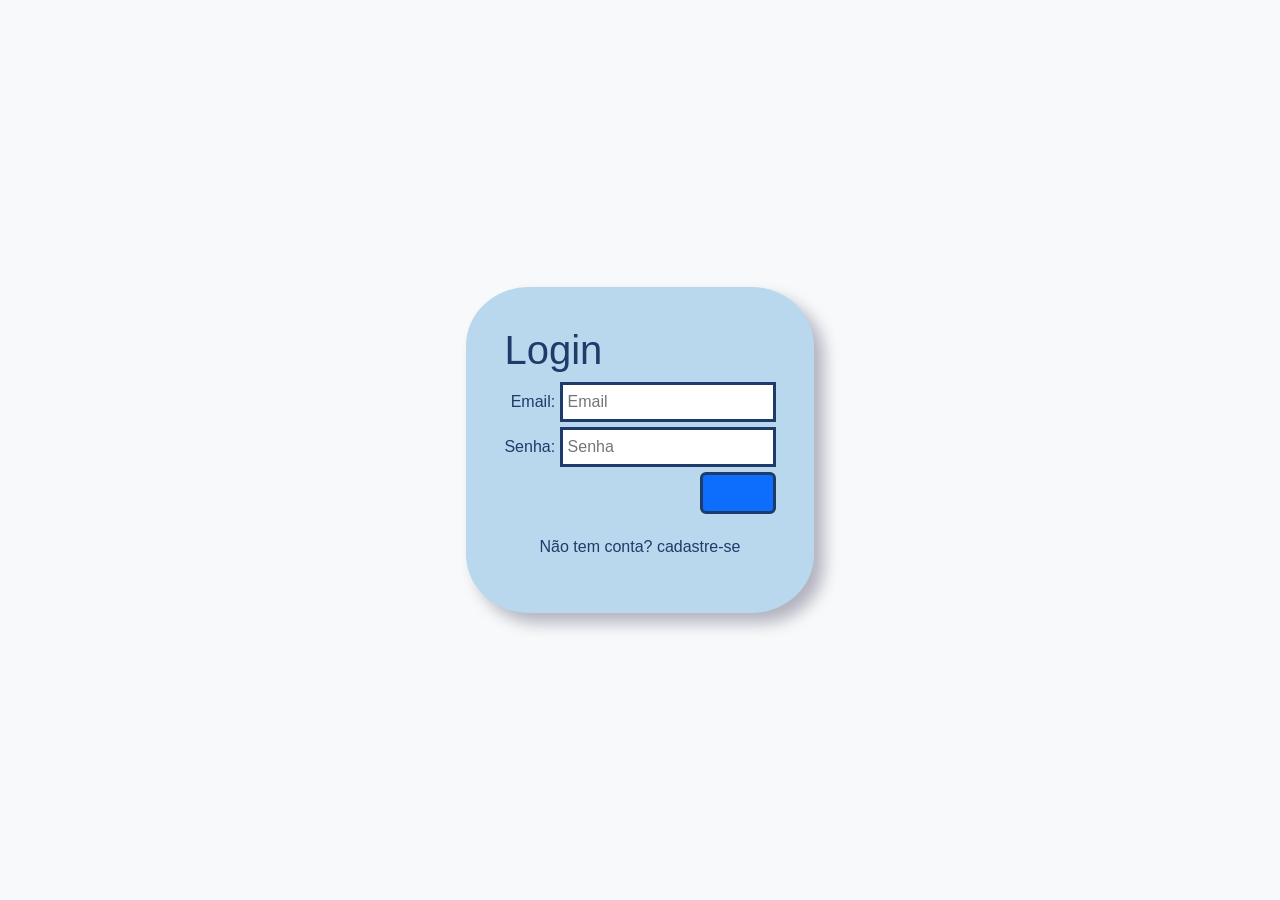
==== index.html @ fef79497 "add - style arrumado" ====
<html lang="en">

<head>
    <meta charset="UTF-8">
    <meta name="viewport" content="width=device-width, initial-scale=1.0">
    <link href="https://cdn.jsdelivr.net/npm/bootstrap@5.3.8/dist/css/bootstrap.min.css" rel="stylesheet"
        integrity="sha384-sRIl4kxILFvY47J16cr9ZwB07vP4J8+LH7qKQnuqkuIAvNWLzeN8tE5YBujZqJLB" crossorigin="anonymous">
        <link rel="stylesheet" href="assets/styles/style.css">
    <title>Login</title>

</head>


<body class="bg-light" id="bodyLogin">

    <header>
    </header>


    
    <main id="mainLogin">
        <div class="col">
            <div class="formLogin">
                <h1 id="titulo">Login</h1>
                <form id="formLogin">
                    <div class="C-email">
                        <label class="email" for="email">Email: </label>
                        <input type="email" id="email" placeholder="Email" required>
                    </div>
                    <div class="C-senha">
                        <label class="senha" for="senha">Senha: </label>
                        <input type="password" id="senha" placeholder="Senha" required>
                    </div>
                    <div class="d-botao">
                        <button class="btn btn-primary" class="botao" type="submit"><a href="Forum.html" class="submit">Enviar</a></button>
                    </div>
                    <div id="resultado"></div>
                </form>
                <div>
                    <h2 id="mensagem"></h2>
                    <div class="toggle" id="toggle">
                        <p>Não tem conta? cadastre-se</p>
                    </div>
                </div>
            </div>
        </div>
        

    </main>
    


    <footer>
    </footer>



    <script src="scripts/script.js"></script>
</body>


</html>
---- assets/styles/style.css ----
:root {
  --cor-fundo: #e2e5e9;
  --cor-fundo-2: #b9d8ee;
  --cor-forms: #bbbec3;
  --cor-texto: #1e3b69;
  --cor-erro: #ff0000;
  --cor-sucesso: #00ff4c;
}

* {
  font-family: 'Lucida Sans', 'Lucida Sans Regular', 'Lucida Grande', 'Lucida Sans Unicode', Geneva, Verdana, sans-serif;
}

#bodyLogin {
  display: flex;
  justify-content: center;
  align-items: center;
  gap: 5%;
  color: var(--cor-texto);
  background-color: var(--cor-fundo);
}

#mainLogin {
  padding: 3%;
  gap: 1%;
  border-radius: 18%;
  box-shadow: 10px 10px 15px rgba(19, 20, 55, 0.3);
  background-color: var(--cor-fundo-2);
}

#formLogin {
  display: flex;
  flex-direction: column;
  align-items: flex-end;
  gap: 5px;
}

#formLogin input {
  padding: 5px;
  border: solid var(--cor-texto);
}

#formLogin button {
  border: solid var(--cor-texto);
}

#formLogin button:hover {
  background-color: var(--cor-texto);
}

.toggle {
  text-align: center;
  margin-top: 10px;
  cursor: pointer;
  color: var(--cor-texto);
}

.erro {
  color: var(--cor-erro);
  font-size: 12px;
  text-align: center;
}

.sucesso {
  color: var(--cor-sucesso);
  font-size: 12px;
  text-align: center;
}
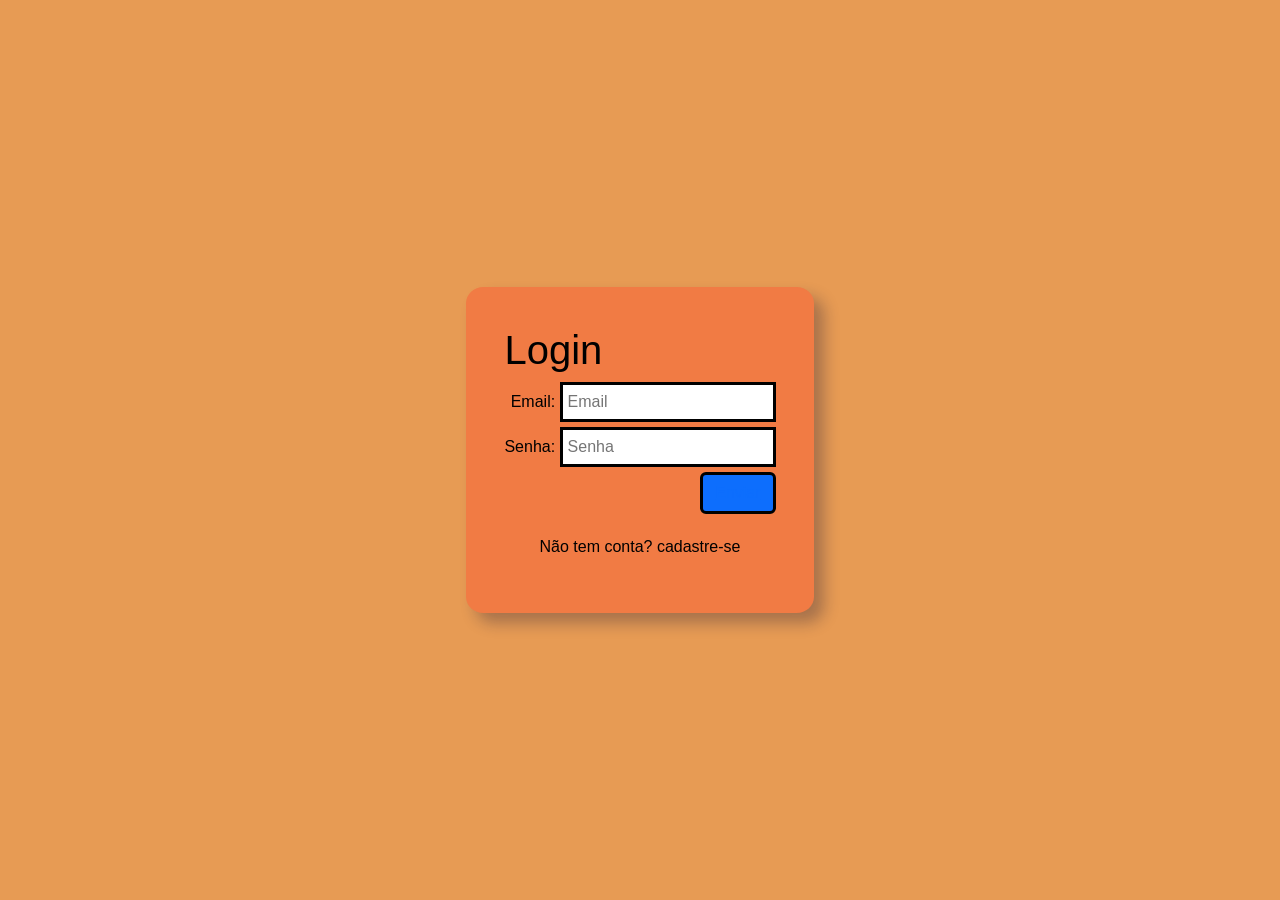
==== commit 55b4f5f5: "add - cores" ====
--- a/index.html
+++ b/index.html
@@ -11,7 +11,7 @@
 </head>
 
 
-<body class="bg-light" id="bodyLogin">
+<body class="" id="bodyLogin">
 
     <header>
     </header>
--- a/assets/styles/style.css
+++ b/assets/styles/style.css
@@ -1,14 +1,18 @@
 :root {
-  --cor-fundo: #e2e5e9;
-  --cor-fundo-2: #b9d8ee;
-  --cor-forms: #bbbec3;
-  --cor-texto: #1e3b69;
+  --cor-fundo: #e79b54;
+  --cor-fundo-2: #f17b44;
+  --cor-forms: #e79b54;
+  --cor-texto: #000000;
   --cor-erro: #ff0000;
   --cor-sucesso: #00ff4c;
 }
 
 * {
   font-family: 'Lucida Sans', 'Lucida Sans Regular', 'Lucida Grande', 'Lucida Sans Unicode', Geneva, Verdana, sans-serif;
+}
+
+#bodyLogin.bg-light{
+    background-color: var(--cor-fundo);
 }
 
 #bodyLogin {
@@ -23,7 +27,7 @@
 #mainLogin {
   padding: 3%;
   gap: 1%;
-  border-radius: 18%;
+  border-radius: 5%;
   box-shadow: 10px 10px 15px rgba(19, 20, 55, 0.3);
   background-color: var(--cor-fundo-2);
 }
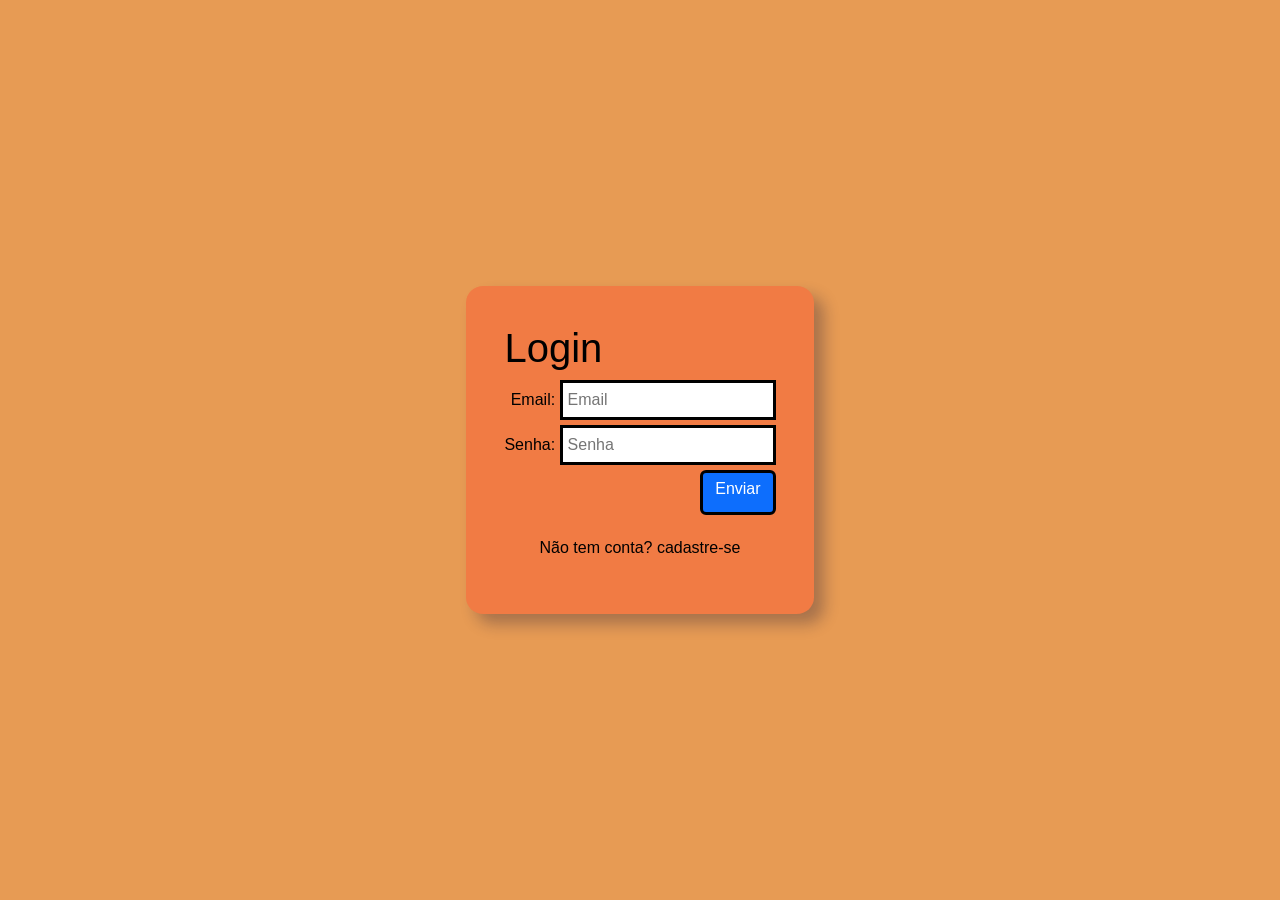
==== commit 57b0e9b7: "add - acho que terminei tela de login" ====
--- a/index.html
+++ b/index.html
@@ -32,7 +32,7 @@
                         <input type="password" id="senha" placeholder="Senha" required>
                     </div>
                     <div class="d-botao">
-                        <button class="btn btn-primary" class="botao" type="submit"><a href="Forum.html" class="submit">Enviar</a></button>
+                        <button class="btn btn-primary" class="botao" type="submit"><h6 class="submit">Enviar</h6></button>
                     </div>
                     <div id="resultado"></div>
                 </form>
--- a/assets/styles/style.css
+++ b/assets/styles/style.css
@@ -69,4 +69,290 @@
   color: var(--cor-sucesso);
   font-size: 12px;
   text-align: center;
-}+}
+
+
+
+
+
+
+
+
+
+
+
+
+
+
+
+
+
+
+
+
+
+
+
+
+
+
+
+
+
+
+
+/*   Arthur    */
+
+.navbar-lateral{
+    height: 100%;
+    width: 40px;
+    position: fixed;
+    top: 0;
+    left: 0;
+    background-color: #f17b44;
+    transition: .2s;
+    overflow: hidden;
+    
+}
+
+.navbar-lateral:hover{
+    height: 100%;
+    width: 350px;
+    position: fixed;
+    top: 0;
+    left: 0;
+    background-color: #f17b44;
+    transition: .2s;
+}
+
+.img-navbar-lateral{
+    width: 310px;
+    justify-content: center;
+    padding-left: 25px;
+
+}
+
+.flex{
+    display: flex;
+}
+
+.botoes-navbar-lateral{
+    padding: 0 40px;
+    width: 10px;
+    
+}
+
+
+
+.botao-navbar-lateral{
+    background-color: #fcc897;
+    border-radius: 4px;
+    border: solid #fcc897;
+    margin: 7px;
+}
+
+
+
+
+
+
+
+
+
+
+
+
+
+
+
+
+
+
+
+
+
+
+
+
+
+
+
+
+
+
+
+
+
+
+
+
+
+
+
+
+
+
+
+
+
+
+
+
+
+
+
+
+
+
+
+
+
+
+
+
+
+
+
+
+
+
+
+
+
+
+
+
+
+
+
+
+
+
+
+
+
+
+
+
+
+
+
+
+
+
+
+
+
+
+
+
+
+
+
+
+
+
+
+
+
+
+
+
+
+
+
+
+
+
+
+
+
+
+
+
+
+
+
+
+
+
+
+
+
+
+
+
+
+
+
+
+
+
+
+
+
+
+
+
+
+
+
+
+
+
+
+
+
+
+
+
+
+
+
+
+
+
+
+
+
+
+
+
+
+
+
+
+
+
+
+
+
+
+
+
+
+
+
+
+
+
+
+
+
+
+
+
+
+
+
+
+
+
+
+
+
+/* IGACIO *\
+
+
+
+
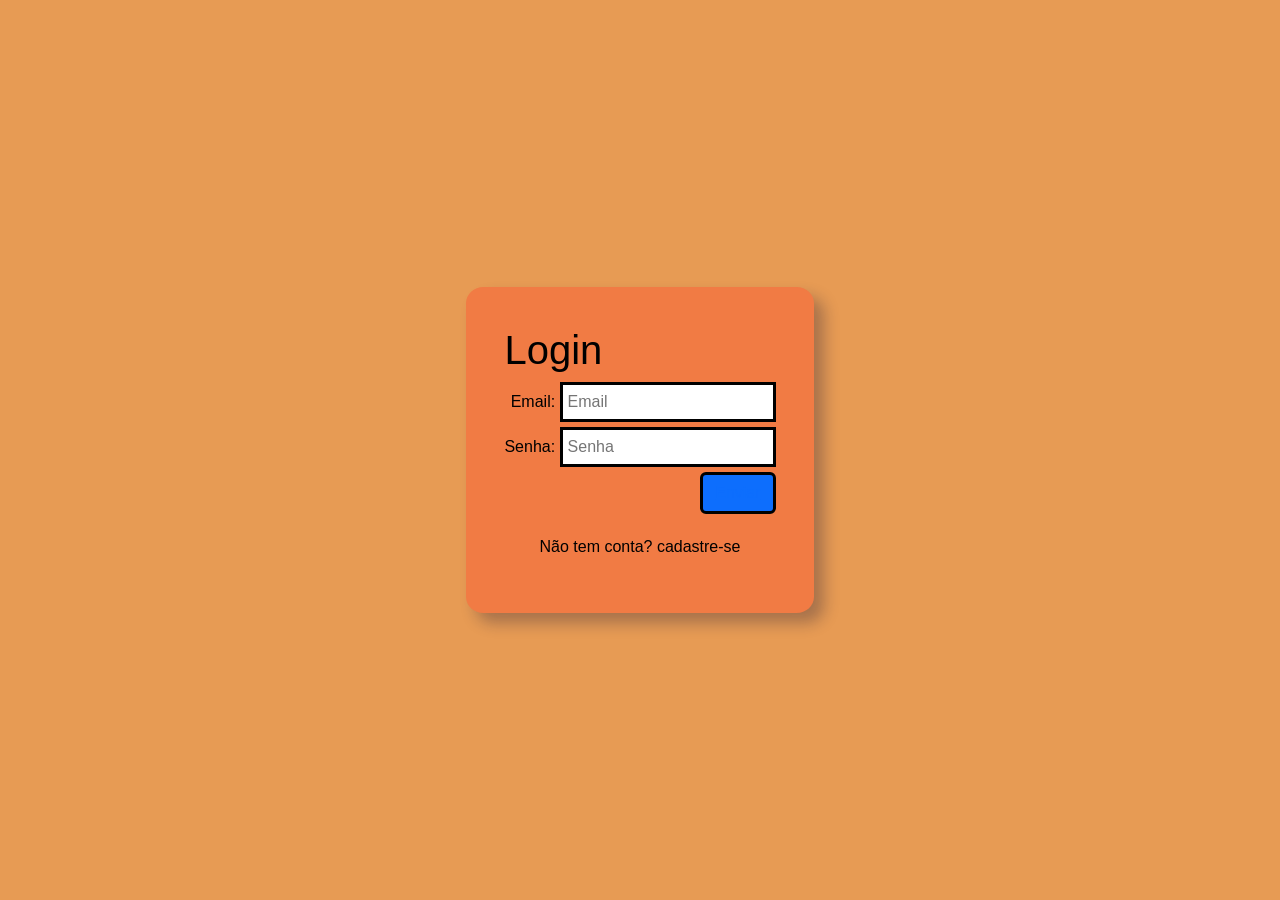
==== commit 2570eaa5: "add - marge tudo" ====
--- a/index.html
+++ b/index.html
@@ -32,7 +32,7 @@
                         <input type="password" id="senha" placeholder="Senha" required>
                     </div>
                     <div class="d-botao">
-                        <button class="btn btn-primary" class="botao" type="submit"><h6 class="submit">Enviar</h6></button>
+                        <button class="btn btn-primary" class="botao" type="submit"><a href="public/home.html" class="submit">Enviar</a></button>
                     </div>
                     <div id="resultado"></div>
                 </form>
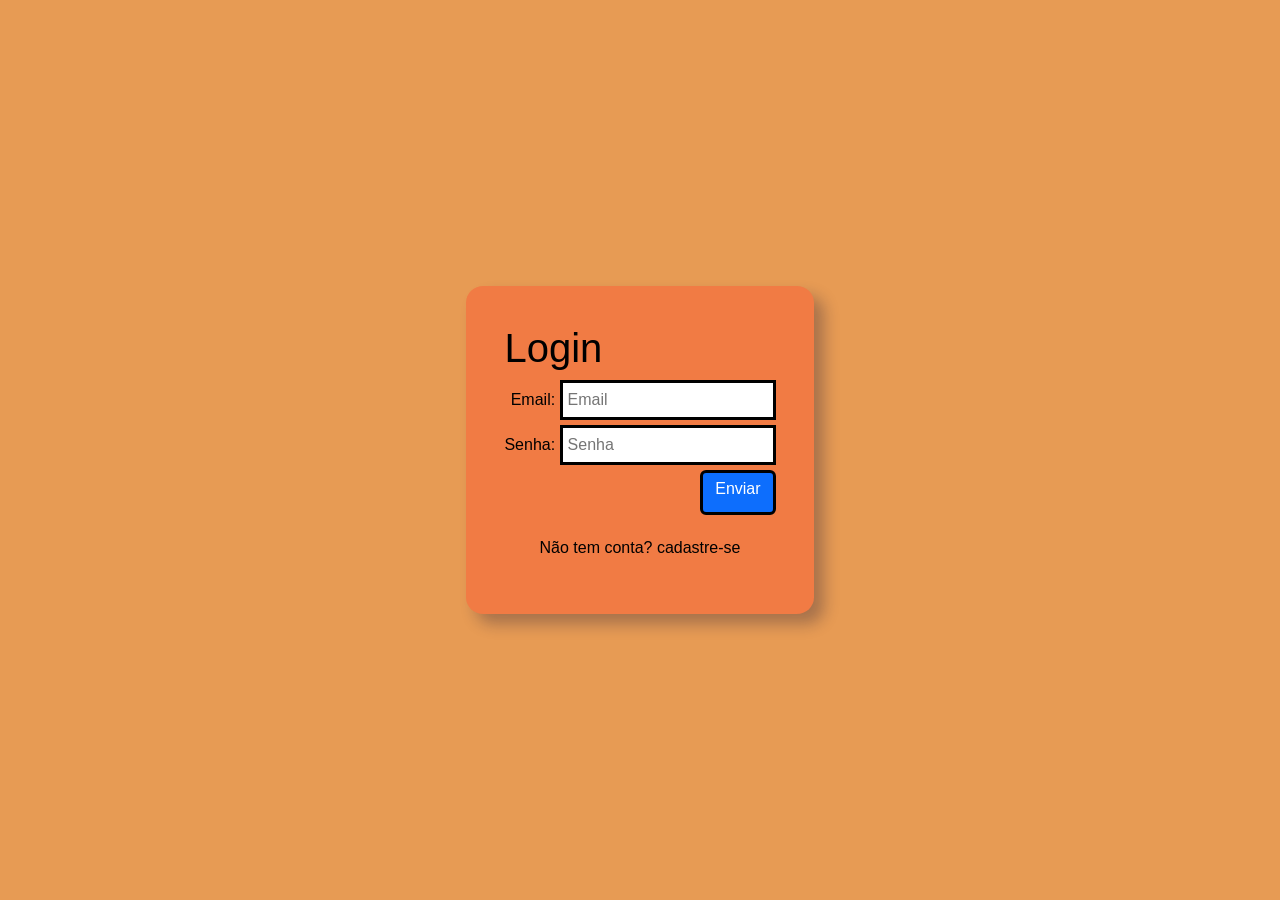
==== commit 0cc797e0: "Merge branch 'main' of https://github.com/danielfalves-angel/SA-SESI" ====
--- a/index.html
+++ b/index.html
@@ -32,7 +32,7 @@
                         <input type="password" id="senha" placeholder="Senha" required>
                     </div>
                     <div class="d-botao">
-                        <button class="btn btn-primary" class="botao" type="submit"><a href="public/home.html" class="submit">Enviar</a></button>
+                        <button class="btn btn-primary" class="botao" type="submit"><h6 class="submit">Enviar</h6></button>
                     </div>
                     <div id="resultado"></div>
                 </form>
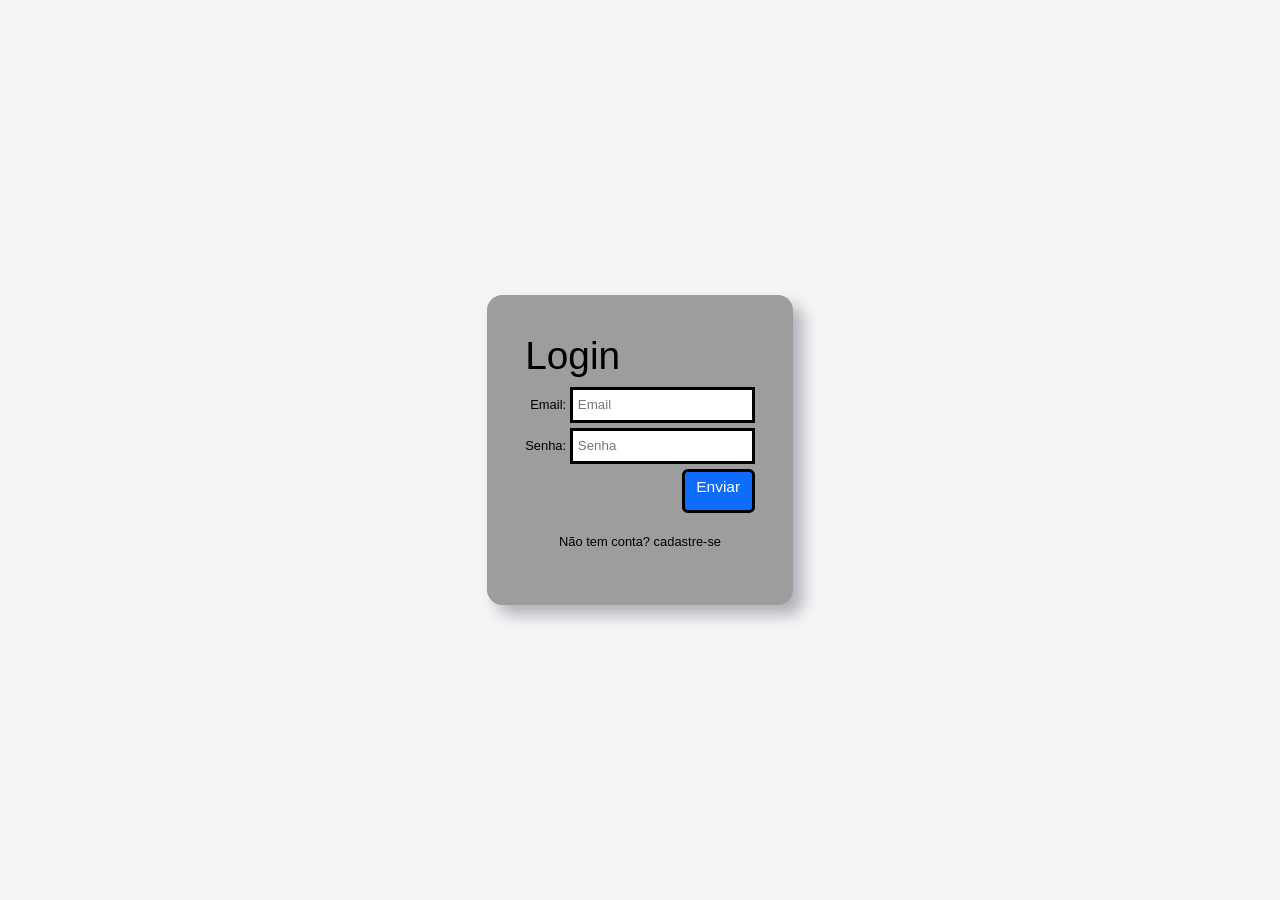
==== commit 590d9019: "add - adicionei a funcionalidade de troca de aba de todos os botões da navbar lateral" ====
--- a/index.html
+++ b/index.html
@@ -55,7 +55,7 @@
 
 
 
-    <script src="scripts/script.js"></script>
+    <script src="scripts/login.js"></script>
 </body>
 
 
--- a/assets/styles/style.css
+++ b/assets/styles/style.css
@@ -1,7 +1,6 @@
 :root {
-  --cor-fundo: #e79b54;
-  --cor-fundo-2: #f17b44;
-  --cor-forms: #e79b54;
+  --cor-fundo: #f5f5f5;
+  --cor-fundo-2: #9D9D9D;
   --cor-texto: #000000;
   --cor-erro: #ff0000;
   --cor-sucesso: #00ff4c;
@@ -9,10 +8,11 @@
 
 * {
   font-family: 'Lucida Sans', 'Lucida Sans Regular', 'Lucida Grande', 'Lucida Sans Unicode', Geneva, Verdana, sans-serif;
-}
-
-#bodyLogin.bg-light{
-    background-color: var(--cor-fundo);
+  font-size: 97%;
+}
+
+#bodyLogin.bg-light {
+  background-color: var(--cor-fundo);
 }
 
 #bodyLogin {
@@ -22,6 +22,27 @@
   gap: 5%;
   color: var(--cor-texto);
   background-color: var(--cor-fundo);
+}
+
+body {
+  background-color: var(--cor-fundo);
+}
+
+.mainm {
+  display: flex;
+  justify-content: center;
+  min-height: 100vh;  
+
+}
+
+.caixa-p {
+  margin-top: 6%;
+  display: flex;
+  width: 30%;
+  height: 100%;
+  padding: 3%;
+  gap: 1%;
+  background-color: var(--cor-fundo-2);
 }
 
 #mainLogin {
@@ -71,6 +92,28 @@
   text-align: center;
 }
 
+#bodySensor {
+   display: flex;
+  justify-content: center; 
+  align-items: center; 
+  min-height: 100vh;  
+
+
+}
+
+.table {
+    width: 400px;
+    border-radius: 10px;
+    overflow: hidden;
+    box-shadow: 5px 5px 10px #888888;
+}
+
+
+
+
+
+
+
 
 
 
@@ -103,256 +146,214 @@
 
 /*   Arthur    */
 
-.navbar-lateral{
-    height: 100%;
-    width: 40px;
-    position: fixed;
-    top: 0;
-    left: 0;
-    background-color: #f17b44;
-    transition: .2s;
-    overflow: hidden;
+.navbar-principal {
+  text-align: center;
+  background-color: rgb(45, 45, 46);
+  width: 100%;
+  height: 8.8%; 
+  position: fixed;
+  top: 0;
+}
+
+.menu-lateral {
+  width: 44px; 
+  height: 100%;
+  background-color: rgb(45, 45, 46);
+  padding: 8px; 
+  box-shadow: 2.4px 0 0 rgb(24, 24, 73); 
+  overflow: hidden;
+  position: fixed;
+  top: 8.8%; 
+  left: 0;
+  transition: .2s;
+  z-index: 10;
+}
+
+.menu-lateral:hover {
+  width: 240px; 
+  transition: .2s;
+  z-index: 10;
+}
+
+.text-icon {
+  align-items: center;
+  color: white;
+  margin: 7.2% 0.8%; 
+  font-size: 200%;
+  display: flex;
+  transition: .2S;
+  cursor: pointer;
+  
+}
+
+.text-icon:hover {
+  margin-left: 1.6%; 
+  margin: 3.2% 0.8%;
+  font-size: 256%; 
+  transition: .2S;
+  cursor: pointer;
+}
+
+.text-icon:active {
+  margin-left: 1.6%; 
+  margin: 3.2% 0.8%; 
+  font-size: 256%; 
+  transition: .2S;
+  cursor: pointer;
+}
+
+.icon {
+  margin-left: -2.4%; 
+  padding-right: 2.4%;
+}
+
+.text {
+  padding: 6.4%; 
+}
+
+.botao {
+  text-decoration: none;
+  background-color: transparent;
+  border: none;
+  display: flex;
+  align-items: center;
+  color: white;
+}
+
+.logo {
+  margin-top: -0.3%;
+  height: 110%; 
+}
+
+.flexbox{
+ 
+  display: flex;
+  justify-content: center; 
+  align-items: center; 
+  min-height: 100vh;  
+}
+
+.caixa{
+  padding: 3% 2%;
+  width: 80%;
+  height: 82%;
+  margin: 6% 10%;
+  border-radius: 30px;
+  background-color: var(--cor-fundo-2);
+  overflow: scroll;
+}
+
+.flex{
+  display: flex;
+}
+
+.text-home{
+  font-size: large;
+}
+
+
+
+
+
+
+
+
+
+
+
+
+
+
+
+
+
+
+
+
+
+
+
+
+
+
+
+
+
+
+
+
+
+
+
+
+
+
+
+
+
+
+
+
+
+
+
+
+
+
+
+
+
+
+
+
+
+
+
+
+
+
+
+
+
+
+
+
+
+
+
+
+
+
+
+
+
+
+
+
+
+
+
+
+
+
+
+
+.body1 {
+  margin: 0;
+  background-color: #f9f4f4;
+  font-family: Arial, Helvetica, sans-serif;
+}
+
+
+.mapa {
+    height: 100vh;              
+    display: flex;
+    justify-content: center;    
+    align-items: center;       
     
 }
 
-.navbar-lateral:hover{
-    height: 100%;
-    width: 350px;
-    position: fixed;
-    top: 0;
-    left: 0;
-    background-color: #f17b44;
-    transition: .2s;
-}
-
-.img-navbar-lateral{
-    width: 310px;
-    justify-content: center;
-    padding-left: 25px;
-
-}
-
-.flex{
-    display: flex;
-}
-
-.botoes-navbar-lateral{
-    padding: 0 40px;
-    width: 10px;
-    
-}
-
-
-
-.botao-navbar-lateral{
-    background-color: #fcc897;
-    border-radius: 4px;
-    border: solid #fcc897;
-    margin: 7px;
-}
-
-
-
-
-
-
-
-
-
-
-
-
-
-
-
-
-
-
-
-
-
-
-
-
-
-
-
-
-
-
-
-
-
-
-
-
-
-
-
-
-
-
-
-
-
-
-
-
-
-
-
-
-
-
-
-
-
-
-
-
-
-
-
-
-
-
-
-
-
-
-
-
-
-
-
-
-
-
-
-
-
-
-
-
-
-
-
-
-
-
-
-
-
-
-
-
-
-
-
-
-
-
-
-
-
-
-
-
-
-
-
-
-
-
-
-
-
-
-
-
-
-
-
-
-
-
-
-
-
-
-
-
-
-
-
-
-
-
-
-
-
-
-
-
-
-
-
-
-
-
-
-
-
-
-
-
-
-
-
-
-
-
-
-
-
-
-
-
-
-
-
-
-
-
-
-
-
-
-
-
-
-
-
-
-
-
-
-
-
-
-
-
-
-
-
-
-
-
-
-
-
-/* IGACIO *\
-
-
-
-
+
+a {
+  text-decoration: none;
+}
